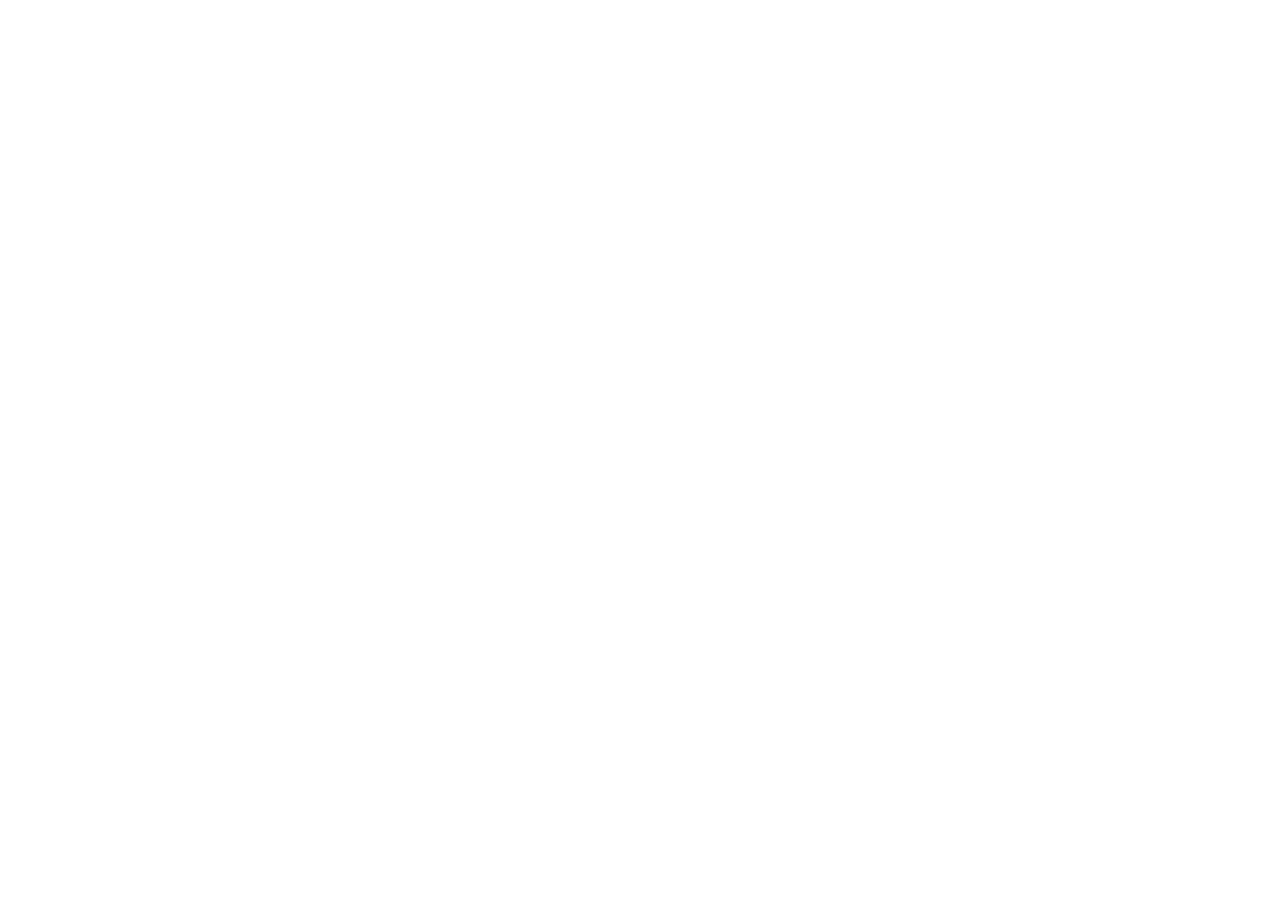
==== test.html @ 41006731 "start working on styling" ====
<!DOCTYPE html>
<html>
  <body>
    <!-- 1. The <iframe> (and video player) will replace this <div> tag. -->
    <div id="player"></div>

    <script>
      // 2. This code loads the IFrame Player API code asynchronously.
      var tag = document.createElement('script');

      tag.src = "https://www.youtube.com/iframe_api";
      var firstScriptTag = document.getElementsByTagName('script')[0];
      firstScriptTag.parentNode.insertBefore(tag, firstScriptTag);

      // 3. This function creates an <iframe> (and YouTube player)
      //    after the API code downloads.
      var player;
      function onYouTubeIframeAPIReady() {
        player = new YT.Player('player', {
          height: '390',
          width: '640',
          videoId: 'M7lc1UVf-VE',
          playerVars: {
            'playsinline': 1
          },
          events: {
            'onReady': onPlayerReady,
            'onStateChange': onPlayerStateChange
          }
        });
      }

      // 4. The API will call this function when the video player is ready.
      function onPlayerReady(event) {
        event.target.playVideo();
      }

      // 5. The API calls this function when the player's state changes.
      //    The function indicates that when playing a video (state=1),
      //    the player should play for six seconds and then stop.
      var done = false;
      function onPlayerStateChange(event) {
        if (event.data == YT.PlayerState.PLAYING && !done) {
          setTimeout(stopVideo, 6000);
          done = true;
        }
      }
      function stopVideo() {
        player.stopVideo();
      }
    </script>
  </body>
</html>
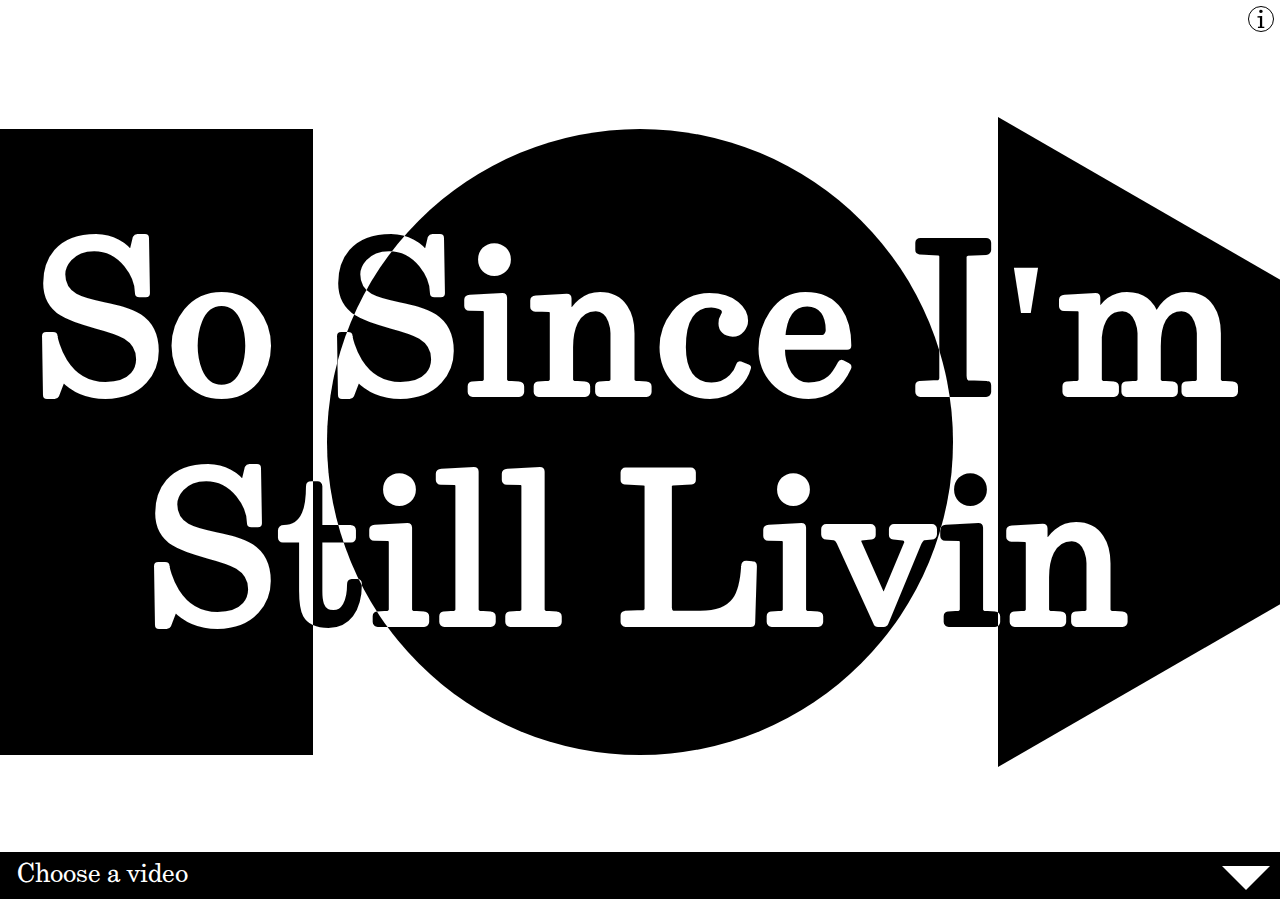
==== commit 3051d9d6: "get things working" ====
--- a/test.html
+++ b/test.html
@@ -1,53 +1,63 @@
 <!DOCTYPE html>
 <html>
-  <body>
-    <!-- 1. The <iframe> (and video player) will replace this <div> tag. -->
-    <div id="player"></div>
 
-    <script>
-      // 2. This code loads the IFrame Player API code asynchronously.
-      var tag = document.createElement('script');
+<head>
+    <meta charset="utf-8" />
+    <meta name="viewport" content="width=device-width, initial-scale=1" />
+    <title>So Since I'm Still Livin</title>
+    <!-- <link rel="icon" type="image/png" href="images/icon.png" /> -->
+    <link rel="stylesheet" href="styles.css" />
+    <style>
+      
+    </style>
+</head>
 
-      tag.src = "https://www.youtube.com/iframe_api";
-      var firstScriptTag = document.getElementsByTagName('script')[0];
-      firstScriptTag.parentNode.insertBefore(tag, firstScriptTag);
+<body>
+    <div class="container">
+        <h1>So Since I'm Still Livin</h1>
+        <header>
+            <h2>So Since I'm Still Livin</h2>
+        </header>
+        <div class="info">i</div>
+        <div class="shapes">
+            <svg width="650" height="650" viewBox="0 0 650 650" fill="none" xmlns="http://www.w3.org/2000/svg">
+                <g fill="white">
+                    <rect width="650" height="650" />
+                </g>
+            </svg>
+            <svg width="650" height="650" viewBox="0 0 650 650" fill="none" xmlns="http://www.w3.org/2000/svg">
+                <g fill="white">
+                    <circle cx="325" cy="325" r="325" />
+                </g>
+            </svg>
+            <svg width="564" height="650" viewBox="0 0 564 650" fill="none" xmlns="http://www.w3.org/2000/svg">
+                <g fill="white">
+                    <path d="M563.333 325L-3.84409e-05 650L-1.00285e-05 5.8935e-06L563.333 325Z" />
+                </g>
+            </svg>
+        </div>
+        <div id="player"></div>
+        <div class="custom-select">
+            <select name="videos" id="videos">
+                <option value="0">Choose a video</option>
+                <option value="baldwin">James Baldwin and William F. Buckley, 1965</option>
+                <option value="coates">Ta-Nahisi Coates and Coleman Hughes, 2019</option>
+                <option value="robeson">Paul Robeson, 1956</option>
+                <option value="rustin">Bayard Rustin, 1963</option>
+                <option value="baldwin">James Baldwin and William F. Buckley, 1965</option>
+                <option value="coates">Ta-Nahisi Coates and Coleman Hughes, 2019</option>
+                <option value="robeson">Paul Robeson, 1956</option>
+                <option value="rustin">Bayard Rustin, 1963</option>
+                <option value="baldwin">James Baldwin and William F. Buckley, 1965</option>
+                <option value="coates">Ta-Nahisi Coates and Coleman Hughes, 2019</option>
+                <option value="robeson">Paul Robeson, 1956</option>
+                <option value="rustin">Bayard Rustin, 1963</option>
+            </select>
+        </div>
+        <script src="jquery-3.5.1.min.js"></script>
+        <!-- <script src="https://ajax.googleapis.com/ajax/libs/jquery/3.6.0/jquery.min.js"></script> -->
+        <script src="script.js"></script>
+    </div>
+</body>
 
-      // 3. This function creates an <iframe> (and YouTube player)
-      //    after the API code downloads.
-      var player;
-      function onYouTubeIframeAPIReady() {
-        player = new YT.Player('player', {
-          height: '390',
-          width: '640',
-          videoId: 'M7lc1UVf-VE',
-          playerVars: {
-            'playsinline': 1
-          },
-          events: {
-            'onReady': onPlayerReady,
-            'onStateChange': onPlayerStateChange
-          }
-        });
-      }
-
-      // 4. The API will call this function when the video player is ready.
-      function onPlayerReady(event) {
-        event.target.playVideo();
-      }
-
-      // 5. The API calls this function when the player's state changes.
-      //    The function indicates that when playing a video (state=1),
-      //    the player should play for six seconds and then stop.
-      var done = false;
-      function onPlayerStateChange(event) {
-        if (event.data == YT.PlayerState.PLAYING && !done) {
-          setTimeout(stopVideo, 6000);
-          done = true;
-        }
-      }
-      function stopVideo() {
-        player.stopVideo();
-      }
-    </script>
-  </body>
 </html>--- a/styles.css
+++ b/styles.css
@@ -0,0 +1,233 @@
+@font-face {
+    font-family: Century_IDK;
+    src: url(assets/190509_CENTURY_EXTRAEXTRA.otf);
+}
+
+@font-face {
+    font-family: OCR_IDK;
+    src: url(assets/190828.otf);
+}
+
+* {
+    font-family: Century_IDK;
+}
+
+body {
+    margin: 0;
+    overflow: hidden;
+    font-size: 24px;
+}
+
+.container {
+    background-color: white;
+    height: 100vh;
+    width: 100vw;
+    top: 0;
+    position: absolute;
+    display: flex;
+    align-items: center;
+}
+
+select {
+    position: fixed;
+    bottom: .25em;
+    left: .25em;
+    width: calc(100% - 0.5em);
+    padding: .25em;
+    font-size: 1em;
+}
+
+h1 {
+    font-size: 15vw;
+    letter-spacing: 4px;
+    text-align: center;
+}
+
+header {
+    display: none;
+    position: fixed;
+    top: 0;
+    left: 0;
+    background-color: black;
+    color: white;
+    width: 100%;
+    height: 1.5em;
+    font-size: 1em;
+    z-index: 0;
+}
+
+h2 {
+    margin: 0;
+    position: absolute;
+    left: 0;
+    top: 0;
+    padding: .25em .25em;
+    cursor: pointer;
+    user-select: none;
+    font-size: 1em;
+}
+
+.info {
+    position: absolute;
+    top: .25em;
+    right: .25em;
+    border: 1px solid white;
+    color: white;
+    border-radius: 50%;
+    width: 1em;
+    height: 1em;
+    text-align: center;
+    font-size: 1em;
+    mix-blend-mode: difference;
+}
+
+.info:hover {
+    color: white;
+    background-color: black;
+    /*border-color: white;*/
+    cursor: pointer;
+}
+
+.caption {
+    display: none;
+    height: 73%;
+    width: 100%;
+    position: fixed;
+    top: 2em;
+    left: 0px;
+    mix-blend-mode: difference;
+    color: white;
+    overflow-y: scroll;
+    padding: 3em 1em;
+}
+
+.column-wrapper {
+    /*padding: 1em;*/
+    display: flex;
+    flex-direction: row;
+    flex-wrap: nowrap;
+    margin-bottom: 3em;
+}
+
+.caption div {
+    padding: 0 0 1em 0;
+}
+
+.column {
+    width: calc(50% - 2em);
+}
+
+.column:first-of-type {
+    margin-right: 1em;
+}
+
+.shapes {
+    height: 74%;
+    /*background-color: gray;*/
+    width: 150vw;
+    position: fixed;
+    top: 13%;
+    left: -25vw;
+    display: flex;
+    flex-direction: row;
+    flex-wrap: nowrap;
+    align-items: space-between;
+
+
+    mix-blend-mode: difference;
+}
+
+.shapes svg {
+    width: 50vw;
+    margin: 0px 7px;
+}
+
+@media (max-width: 600px) {
+    .caption {
+        flex-wrap: wrap;
+    }
+
+    .column {
+        width: 100%;
+        height: initial;
+    }
+}
+
+/*select...*/
+.custom-select {
+    position: relative;
+    position: absolute;
+    left: 0px;
+    /*bottom: 0px;*/
+    top: calc(100% - 2em);
+    width: 100%;
+}
+
+.custom-select select {
+    display: none;
+    /*hide original SELECT element: */
+}
+
+.select-selected {
+    background-color: black;
+}
+
+/* Style the arrow inside the select element: */
+.select-selected:after {
+    position: absolute;
+    content: "";
+    top: 14px;
+    right: 10px;
+    width: 0;
+    height: 0;
+    border: 1em solid transparent;
+    border-color: #fff transparent transparent transparent;
+}
+
+/* Point the arrow upwards when the select box is open (active): */
+.select-selected.select-arrow-active:after {
+    border-color: transparent transparent #fff transparent;
+    top: -12px;
+}
+
+/* style the items (options), including the selected item: */
+.select-items div,
+.select-selected {
+    
+    padding: 8px 16px;
+    border: 1px solid transparent;
+    border-color: transparent transparent rgba(0, 0, 0, 0.1) transparent;
+    cursor: pointer;
+}
+
+.select-items div:not(.same-as-selected),
+.select-selected {
+    color: white;
+}
+
+/* Style items (options): */
+.select-items {
+    position: absolute;
+    background-color: black;
+    top: 100%;
+    left: 0;
+    right: 0;
+    z-index: 99;
+}
+
+/* Hide the items when the select box is closed: */
+.select-hide {
+    display: none;
+}
+
+.same-as-selected {
+    color: black;
+}
+.select-items div:hover,
+.same-as-selected {
+    background-color: rgba(255, 255, 255, 1);
+    color: black;
+}
+.same-as-selected {
+    color:  black;
+}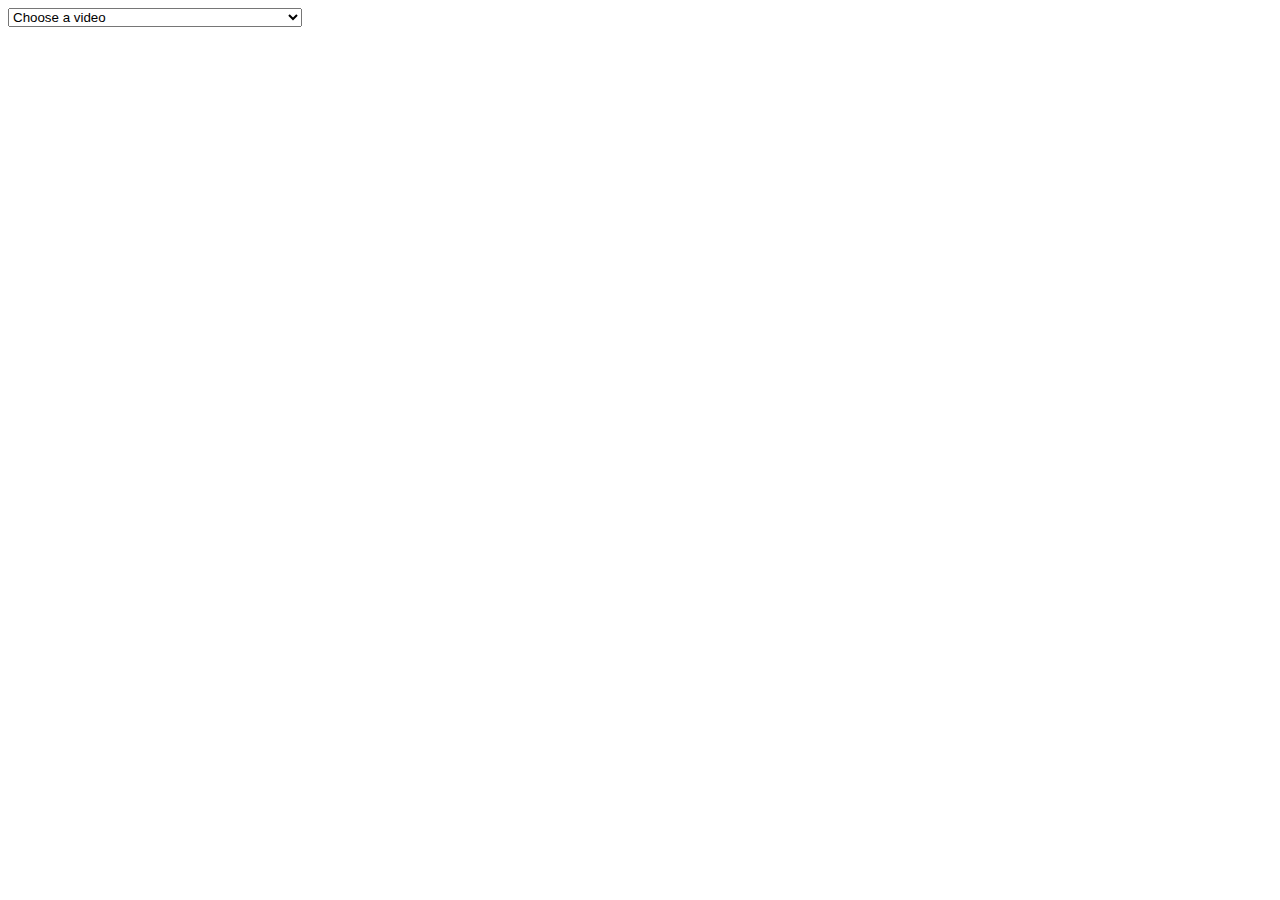
==== commit bea819bf: "get youtube player working" ====
--- a/test.html
+++ b/test.html
@@ -1,63 +1,101 @@
 <!DOCTYPE html>
 <html>
 
-<head>
-    <meta charset="utf-8" />
-    <meta name="viewport" content="width=device-width, initial-scale=1" />
-    <title>So Since I'm Still Livin</title>
-    <!-- <link rel="icon" type="image/png" href="images/icon.png" /> -->
-    <link rel="stylesheet" href="styles.css" />
-    <style>
-      
-    </style>
-</head>
+<body>
+    <!-- 1. The <iframe> (and video player) will replace this <div> tag. -->
+    <div id="player"></div>
+    <select name="videos" id="videos">
+        <option value="0">Choose a video</option>
+        <option value="M7lc1UVf-VE">James Baldwin and William F. Buckley, 1965</option>
+        <option value="2">Ta-Nahisi Coates and Coleman Hughes, 2019</option>
+        <option value="3">Paul Robeson, 1956</option>
+        <option value="4">Bayard Rustin, 1963</option>
+    </select>
+    <script src="https://ajax.googleapis.com/ajax/libs/jquery/3.6.0/jquery.min.js"></script>
+    <script>
+    // 2. This code loads the IFrame Player API code asynchronously.
+    var tag = document.createElement('script');
 
-<body>
-    <div class="container">
-        <h1>So Since I'm Still Livin</h1>
-        <header>
-            <h2>So Since I'm Still Livin</h2>
-        </header>
-        <div class="info">i</div>
-        <div class="shapes">
-            <svg width="650" height="650" viewBox="0 0 650 650" fill="none" xmlns="http://www.w3.org/2000/svg">
-                <g fill="white">
-                    <rect width="650" height="650" />
-                </g>
-            </svg>
-            <svg width="650" height="650" viewBox="0 0 650 650" fill="none" xmlns="http://www.w3.org/2000/svg">
-                <g fill="white">
-                    <circle cx="325" cy="325" r="325" />
-                </g>
-            </svg>
-            <svg width="564" height="650" viewBox="0 0 564 650" fill="none" xmlns="http://www.w3.org/2000/svg">
-                <g fill="white">
-                    <path d="M563.333 325L-3.84409e-05 650L-1.00285e-05 5.8935e-06L563.333 325Z" />
-                </g>
-            </svg>
-        </div>
-        <div id="player"></div>
-        <div class="custom-select">
-            <select name="videos" id="videos">
-                <option value="0">Choose a video</option>
-                <option value="baldwin">James Baldwin and William F. Buckley, 1965</option>
-                <option value="coates">Ta-Nahisi Coates and Coleman Hughes, 2019</option>
-                <option value="robeson">Paul Robeson, 1956</option>
-                <option value="rustin">Bayard Rustin, 1963</option>
-                <option value="baldwin">James Baldwin and William F. Buckley, 1965</option>
-                <option value="coates">Ta-Nahisi Coates and Coleman Hughes, 2019</option>
-                <option value="robeson">Paul Robeson, 1956</option>
-                <option value="rustin">Bayard Rustin, 1963</option>
-                <option value="baldwin">James Baldwin and William F. Buckley, 1965</option>
-                <option value="coates">Ta-Nahisi Coates and Coleman Hughes, 2019</option>
-                <option value="robeson">Paul Robeson, 1956</option>
-                <option value="rustin">Bayard Rustin, 1963</option>
-            </select>
-        </div>
-        <script src="jquery-3.5.1.min.js"></script>
-        <!-- <script src="https://ajax.googleapis.com/ajax/libs/jquery/3.6.0/jquery.min.js"></script> -->
-        <script src="script.js"></script>
-    </div>
+    tag.src = "https://www.youtube.com/iframe_api";
+    var firstScriptTag = document.getElementsByTagName('script')[0];
+    firstScriptTag.parentNode.insertBefore(tag, firstScriptTag);
+
+    var width = $(window).width();
+    var height = $(window).height();
+
+    console.log(height);
+    console.log(width);
+
+
+
+    // 3. This function creates an <iframe> (and YouTube player)
+    //    after the API code downloads.
+    var player;
+
+
+    $("#videos").change(function() {
+        // get ride of old vid
+        $("iframe").remove();
+        
+        // make new player div
+        var player_el = document.createElement("div");
+        $(player_el).attr("id", "player");
+        $("body").append(player_el);
+
+        // get the current video
+        var id = $(this).val();
+        
+        // make the player
+        player = new YT.Player('player', {
+            height: `${height}`,
+            width: `${width}`,
+            videoId: `${id}`,
+            playerVars: {
+                'playsinline': 1
+            },
+            events: {
+                // 'onReady': onPlayerReady,
+                // 'onStateChange': onPlayerStateChange
+            }
+        });
+    })
+
+    // function onYouTubeIframeAPIReady() {
+    //     player = new YT.Player('player', {
+    //         height: `${height}`,
+    //         width: `${width}`,
+    //         videoId: 'M7lc1UVf-VE',
+    //         playerVars: {
+    //             'playsinline': 1
+    //         },
+    //         events: {
+    //             'onReady': onPlayerReady,
+    //             'onStateChange': onPlayerStateChange
+    //         }
+    //     });
+    // }
+
+    // 4. The API will call this function when the video player is ready.
+    // function onPlayerReady(event) {
+    //     event.target.playVideo();
+    // }
+
+    // 5. The API calls this function when the player's state changes.
+    //    The function indicates that when playing a video (state=1),
+    //    the player should play for six seconds and then stop.
+    // var done = false;
+
+    // function onPlayerStateChange(event) {
+    //     if (event.data == YT.PlayerState.PLAYING && !done) {
+    //         setTimeout(stopVideo, 6000);
+    //         done = true;
+    //     }
+    // }
+
+    // function stopVideo() {
+    //     player.stopVideo();
+    // }
+    </script>
 </body>
 
 </html>